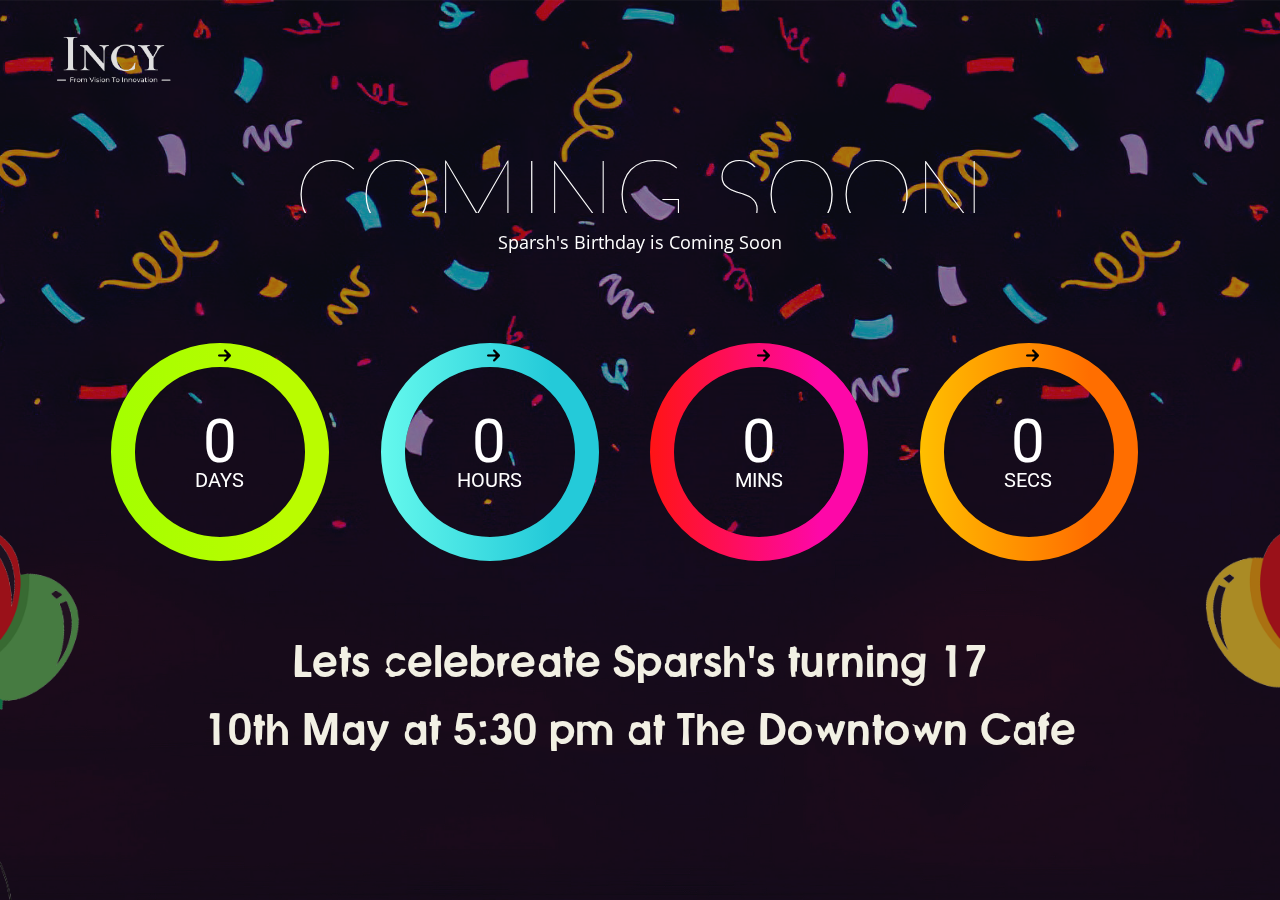
==== Birthday.html @ 022565e9 "Add files via upload" ====
<!doctype html>
<!--[if lt IE 7]>      <html class="no-js lt-ie9 lt-ie8 lt-ie7" lang=""> <![endif]-->
<!--[if IE 7]>         <html class="no-js lt-ie9 lt-ie8" lang=""> <![endif]-->
<!--[if IE 8]>         <html class="no-js lt-ie9" lang=""> <![endif]-->
<!--[if gt IE 8]><!-->
<html class="no-js" lang="en">
<!--<![endif]-->
<head>
	<meta http-equiv="Content-Type" content="text/html; charset=UTF-8"/>
	<title>Birthday: Coming Soon</title>
	<meta name="description" content="">
	<meta name="viewport" content="width=device-width, initial-scale=1">
	<link rel="icon" href="loop/assets/images/favicon.png">
	<link rel="apple-touch-icon" href="apple-touch-icon.png">
	<!-- GOOGLE FONTS -->
	<link href="//fonts.googleapis.com/css?family=Open+Sans:400,600" rel="stylesheet" type="text/css">
	<link href="//fonts.googleapis.com/css?family=Roboto:400" rel="stylesheet" type="text/css">
	<link href="//fonts.googleapis.com/css?family=Lato:100" rel="stylesheet" type="text/css">
	<!-- Countdown Stylesheet -->
	<link rel="stylesheet" href="loop/assets/css/jquery.classycountdown.min.css">
	<!-- Animate Stylesheet 
	<link rel="stylesheet" href="assets/css/animate.css">-->
	<!-- Custom Stylesheet -->
	<link rel="stylesheet" href="loop/assets/css/main.css">
	<script src="loop/assets/js/vendor/modernizr-2.8.3-respond-1.4.2.min.js"></script>
</head>
<body>
	<!--[if lt IE 8]>
            <p class="browserupgrade">You are using an <strong>outdated</strong> browser. Please <a href="http://browsehappy.com/">upgrade your browser</a> to improve your experience.</p>
        <![endif]-->
	<section id="wrapper" class="image">
		<div class="container-fluid animated" id="home">
			<div class="row logo-row">
				<a href="#" class="brand">
					<img src="loop/assets/images/logo.png" alt="" width = "10%">
				</a>
			</div><!-- Brand Logo -->
			<div class="middle-area">
				<div class="row">
					<p class="title">coming soon</p>
					<p class="subtitle">Sparsh's Birthday is Coming Soon</p>
				</div> <!-- Title & Subtitle -->
				<div class="container">
					<div class="countdown" data-end="May 10, 2022 00:00:00"></div>
				</div> <!-- Countdown Timer -->
				<div class="row">
					<div class="subscribe text-center">
						<p>Lets celebreate Sparsh's turning 17</p>
						<p>10th May at 5:30 pm at The Downtown Cafe</p>
						<br>
						<br>
					</div>
				</div>
			</div>	
		</div> 
	</section><!-- Main Wrapper -->
	<script src="loop/assets/js/vendor/jQuery-1.12.1.min.js"></script>
	<script src="loop/assets/js/bootstrap.min.js"></script>
	<script src="loop/assets/js/jquery.classycountdown.min.js"></script>
	<script src="loop/assets/js/jquery.knob.js"></script>
	<script src="loop/assets/js/jquery.throttle.js"></script>
	<script src="loop/assets/js/jquery.backstretch.min.js"></script>
	<script src="loop/assets/js/main.js"></script>
	<script>
		$(function () {
			/* Backstretch Activation */
			$.backstretch([
				'loop/assets/images/backgrounds/01.png',
			], {duration: 3000, fade: 700});
		});
	</script>
</body>
</html>
---- loop/assets/css/main.css ----
/*! 
	-	Loop Comeing Soon Template
	-	Url: www.creative-era.com
	-	Author: Julkar N. Nahian
	-	Author URL: www.jnahian.com
 *//*!
 * Bootstrap v3.3.6 (http://getbootstrap.com)
 * Copyright 2011-2015 Twitter, Inc.
 * Licensed under MIT (https://github.com/twbs/bootstrap/blob/master/LICENSE)
 *//*! normalize.css v3.0.3 | MIT License | github.com/necolas/normalize.css */
/* Tooltip container */
  
  /* .fadeInDown {
	-webkit-animation-name: fadeInDown;
	animation-name: fadeInDown;
  } */
  /*------------------------------------------------------------------
[Layout]

* body
	+wrapper / #wrapper
		+container-fluid / .container-fluid
			-row / .row
				 -logo / .brand
				 
				 -Title / .title
				 -Sub title / .subtitle
			countdown / .countdown
   
    + Footer / .footer

	Content header   .title

1. Body
2. wrapper / #wrapper
3. container-fluid / .container-fluid
4. row / .row
5. logo / .brand
6. Title / .title
7. second holder / .clock-wrap
8. Sub title / .subtitle
9. countdown / .countdown
10. Footer / .footer
11. heading / h2
12. Content header
-------------------------------------------------------------------*/
body.hidden #wrapper{
    overflow: hidden ;
}
.tooltip {
	position: absolute;
	z-index: 1070;
	display: block;
	font-family: "Helvetica Neue", Helvetica, Arial, sans-serif;
	font-style: normal;
	font-weight: normal;
	letter-spacing: normal;
	line-break: auto;
	line-height: 1.42857;
	text-align: left;
	text-align: start;
	text-decoration: none;
	text-shadow: none;
	text-transform: none;
	white-space: normal;
	word-break: normal;
	word-spacing: normal;
	word-wrap: normal;
	font-size: 12px;
	opacity: 0;
	filter: alpha(opacity=0)
}
#bgvid, iframe, object, embed, #ytvid {
    position: fixed;
    right: 0;
    bottom: 0;
    min-width: 100%;
    min-height: 100%;
    width: auto;
    height: auto;
    left: 0;
    top: 0;
}
.black_overlay:after {
    content: '';
    position: fixed;
    left: 0;
    top: 0;
    right: 0;
    bottom: 0;
    background-color: rgba(0,0,0,0.3);
}
.tooltip.in {
	opacity: 0.9;
	filter: alpha(opacity=90)
}
.tooltip.top {
	margin-top: -3px;
	padding: 5px 0
}
.tooltip.right {
	margin-left: 3px;
	padding: 0 5px
}
.tooltip.bottom {
	margin-top: 3px;
	padding: 5px 0
}
.tooltip.left {
	margin-left: -3px;
	padding: 0 5px
}
.tooltip-inner {
	max-width: 200px;
	padding: 3px 8px;
	color: #fff;
	text-align: center;
	background-color: #000;
	border-radius: 4px
}
.tooltip-arrow {
	position: absolute;
	width: 0;
	height: 0;
	border-color: transparent;
	border-style: solid
}
.tooltip.top .tooltip-arrow {
	bottom: 0;
	left: 50%;
	margin-left: -5px;
	border-width: 5px 5px 0;
	border-top-color: #000
}
.tooltip.top-left .tooltip-arrow {
	bottom: 0;
	right: 5px;
	margin-bottom: -5px;
	border-width: 5px 5px 0;
	border-top-color: #000
}
.tooltip.top-right .tooltip-arrow {
	bottom: 0;
	left: 5px;
	margin-bottom: -5px;
	border-width: 5px 5px 0;
	border-top-color: #000
}
.tooltip.right .tooltip-arrow {
	top: 50%;
	left: 0;
	margin-top: -5px;
	border-width: 5px 5px 5px 0;
	border-right-color: #000
}
.tooltip.left .tooltip-arrow {
	top: 50%;
	right: 0;
	margin-top: -5px;
	border-width: 5px 0 5px 5px;
	border-left-color: #000
}
.tooltip.bottom .tooltip-arrow {
	top: 0;
	left: 50%;
	margin-left: -5px;
	border-width: 0 5px 5px;
	border-bottom-color: #000
}
.tooltip.bottom-left .tooltip-arrow {
	top: 0;
	right: 5px;
	margin-top: -5px;
	border-width: 0 5px 5px;
	border-bottom-color: #000
}
.tooltip.bottom-right .tooltip-arrow {
	top: 0;
	left: 5px;
	margin-top: -5px;
	border-width: 0 5px 5px;
	border-bottom-color: #000
}
 html {
	font-family: sans-serif;
	-ms-text-size-adjust: 100%;
	-webkit-text-size-adjust: 100%
}
.animated {
	-webkit-animation-duration: 1s;
	animation-duration: 1s;
	-webkit-animation-fill-mode: both;
	animation-fill-mode: both;
  }
.fadeInDown {
    -webkit-animation-name: fadeInDown;
    animation-name: fadeInDown;
}
.fadeOutUp {
    -webkit-animation-name: fadeOutUp;
    animation-name: fadeOutUp;
}
html,body { height: 100%; background-repeat: no-repeat; background-size: cover;}
body {
	margin: 0
}
article, aside, details, figcaption, figure, footer, header, hgroup, main, menu, nav, section, summary {
	display: block
}
audio, canvas, progress, video {
	display: inline-block;
	vertical-align: baseline
}
a {
	background-color: transparent
}
a:active, a:hover {
	outline: 0
}
b, strong {
	font-weight: bold
}
dfn {
	font-style: italic
}
h1 {
	font-size: 2em;
	margin: 0.67em 0
}
mark {
	background: #ff0;
	color: #000
}
small {
	font-size: 80%
}
sub, sup {
	font-size: 75%;
	line-height: 0;
	position: relative;
	vertical-align: baseline
}
sup {
	top: -0.5em
}
sub {
	bottom: -0.25em
}
img {
	border: 0
}
figure {
	margin: 1em 40px
}
hr {
	box-sizing: content-box;
	height: 0
}
pre {
	overflow: auto
}
code, kbd, pre, samp {
	font-family: monospace, monospace;
	font-size: 1em
}
button, input, optgroup, select, textarea {
	color: inherit;
	font: inherit;
	margin: 0
}
button {
	overflow: visible
}
button, select {
	text-transform: none
}
button::-moz-focus-inner, input::-moz-focus-inner {
border:0;
padding:0
}
input {
	line-height: normal
}
input[type="number"]::-webkit-inner-spin-button, input[type="number"]::-webkit-outer-spin-button {
height:auto
}
input[type="search"]::-webkit-search-cancel-button, input[type="search"]::-webkit-search-decoration {
-webkit-appearance:none
}
fieldset {
	border: 1px solid #c0c0c0;
	margin: 0 2px;
	padding: 0.35em 0.625em 0.75em
}
legend {
	border: 0;
	padding: 0
}
textarea {
	overflow: auto
}
optgroup {
	font-weight: bold
}
table {
	border-collapse: collapse;
	border-spacing: 0
}
td, th {
	padding: 0
}/*! Source: https://github.com/h5bp/html5-boilerplate/blob/master/src/css/main.css */
@media print {
*, *:before, *:after {
	background: transparent !important;
	color: #000 !important;
	box-shadow: none !important;
	text-shadow: none !important
}
a, a:visited {
	text-decoration: underline
}
a[href]:after {
	content: " (" attr(href) ")"
}
pre, blockquote {
	border: 1px solid #999;
	page-break-inside: avoid
}
thead {
	display: table-header-group
}
tr, img {
	page-break-inside: avoid
}
img {
	max-width: 100% !important
}
p, h2, h3 {
	orphans: 3;
	widows: 3
}
h2, h3 {
	page-break-after: avoid
}
}
* {
	box-sizing: border-box
}
*:before, *:after {
	box-sizing: border-box
}
html {
	font-size: 10px;
	-webkit-tap-highlight-color: transparent
}
body {
	font-family: "Helvetica Neue", Helvetica, Arial, sans-serif;
	font-size: 14px;
	line-height: 1.42857;
	color: #333;
	background-color: #fff
}
input, button, select, textarea {
	font-family: inherit;
	font-size: inherit;
	line-height: inherit
}
a {
	color: #337ab7;
	text-decoration: none
}
a:hover, a:focus {
	color: #23527c;
	text-decoration: underline
}
a:focus {
	outline: thin dotted;
	outline: 5px auto -webkit-focus-ring-color;
	outline-offset: -2px
}
figure {
	margin: 0
}
img {
	vertical-align: middle
}
hr {
	margin-top: 20px;
	margin-bottom: 20px;
	border: 0;
	border-top: 1px solid #eee
}
.sr-only {
	position: absolute;
	width: 1px;
	height: 1px;
	margin: -1px;
	padding: 0;
	overflow: hidden;
	clip: rect(0, 0, 0, 0);
	border: 0
}
h1, h2, h3 {
	margin-top: 20px;
	margin-bottom: 10px
}
h4, h5, h6{
	margin-top: 10px;
	margin-bottom: 10px
}
h1 {
	font-size: 36px
}
h2 {
	font-size: 30px
}
h3 {
	font-size: 24px
}
h4 {
	font-size: 18px
}
h5 {
	font-size: 14px
}
h6 {
	font-size: 12px
}
p {
	margin: 0 0 10px
}
small {
	font-size: 85%
}
mark {
	background-color: #fcf8e3;
	padding: .2em
}
.text-right {
	text-align: right
}
.text-center {
	text-align: center
}

ul, ol {
	margin-top: 0;
	margin-bottom: 10px
}
.list-inline {
	padding-left: 0;
	list-style: none;
	margin-left: -5px
}
.list-inline>li {
	display: inline-block;
	padding-left: 5px;
	padding-right: 5px
}
dl {
	margin-top: 0;
	margin-bottom: 20px
}
dt, dd {
	line-height: 1.42857
}
dt {
	font-weight: bold
}
dd {
	margin-left: 0
}
blockquote {
	padding: 10px 20px;
	margin: 0 0 20px;
	font-size: 17.5px;
	border-left: 5px solid #eee
}
address {
	margin-bottom: 20px;
	font-style: normal;
	line-height: 1.42857
}
code, kbd, pre, samp {
	font-family: Menlo, Monaco, Consolas, "Courier New", monospace
}
code {
	padding: 2px 4px;
	font-size: 90%;
	color: #c7254e;
	background-color: #f9f2f4;
	border-radius: 4px
}
kbd {
	padding: 2px 4px;
	font-size: 90%;
	color: #fff;
	background-color: #333;
	border-radius: 3px;
	box-shadow: inset 0 -1px 0 rgba(0,0,0,0.25)
}
pre {
	display: block;
	padding: 9.5px;
	margin: 0 0 10px;
	font-size: 13px;
	line-height: 1.42857;
	word-break: break-all;
	word-wrap: break-word;
	color: #333;
	background-color: #f5f5f5;
	border: 1px solid #ccc;
	border-radius: 4px
}
.container {
	margin-right: auto;
	margin-left: auto;
	padding-left: 15px;
	padding-right: 15px
}
.container:before, .container:after {
	content: " ";
	display: table
}
.container:after {
	clear: both
}
@media (min-width: 768px) {
.container {
	max-width: 750px
}
}
@media (min-width: 992px) {
.container {
	max-width: 970px
}
}
@media (min-width: 1200px) {
.container {
	max-width: 1170px
}
}
.container-fluid {
	margin-right: auto;
	margin-left: auto;
	padding-left: 15px;
	padding-right: 15px
}
.container-fluid:before, .container-fluid:after {
	content: " ";
	display: table
}
.container-fluid:after {
	clear: both
}
.row {
	margin-left: -15px;
	margin-right: -15px
}
.row:before, .row:after {
	content: " ";
	display: table
}
.row:after {
	clear: both
}
.col-sm-3, .col-sm-4, .col-md-4, .col-xs-5, .col-sm-6, .col-xs-7, .col-md-10{
	position: relative;
	min-height: 1px;
	padding-left: 15px;
	padding-right: 15px
}
.col-xs-7,.col-xs-5 {
	float: left
}
.col-xs-5 {
	width: 41.66667%
}
.col-xs-7 {
	width: 58.33333%
}
@media (min-width: 768px) {
.col-sm-3, .col-sm-4, .col-sm-6 {
	float: left
}
.col-sm-3 {
	width: 25%
}
.col-sm-4 {
	width: 33.33333%
}
.col-sm-6 {
	width: 50%
}
.col-sm-pull-6 {
	right: 50%
}
.col-sm-push-3 {
	left: 25%
}
.col-sm-offset-3 {
	margin-left: 25%
}
}
@media (min-width: 992px) {
.col-md-4{
	float: left
}
.col-md-4 {
	width: 33.33333%
}
.col-md-offset-1 {
	margin-left: 8.33333%
}
.col-md-offset-4 {
	margin-left: 33.33333%
}
}
table {
	background-color: transparent
}
caption {
	padding-top: 8px;
	padding-bottom: 8px;
	color: #777;
	text-align: left
}
th {
	text-align: left
}
fieldset {
	padding: 0;
	margin: 0;
	border: 0;
	min-width: 0
}
legend {
	display: block;
	width: 100%;
	padding: 0;
	margin-bottom: 20px;
	font-size: 21px;
	line-height: inherit;
	color: #333;
	border: 0;
	border-bottom: 1px solid #e5e5e5
}
label {
	display: inline-block;
	max-width: 100%;
	margin-bottom: 5px;
	font-weight: bold
}
output {
	display: block;
	padding-top: 7px;
	font-size: 14px;
	line-height: 1.42857;
	color: #555
}
.form-control {
	display: block;
	width: 100%;
	height: 34px;
	padding: 6px 12px;
	font-size: 14px;
	line-height: 1.42857;
	color: #555;
	background-color: #fff;
	background-image: none;
	border: 1px solid #ccc;
	border-radius: 4px;
	box-shadow: none important;
	transition: border-color ease-in-out 0.15s, box-shadow ease-in-out 0.15s
}
.form-control:focus {
	border-color: #66afe9;
	outline: 0;
	box-shadow: inset 0 1px 1px rgba(0,0,0,0.075), 0 0 8px rgba(102,175,233,0.6)
}
.form-control::-moz-placeholder {
color:#999;
opacity:1
}
.form-control:-ms-input-placeholder {
color:#999
}
.form-control::-webkit-input-placeholder {
color:#999
}
.form-control::-ms-expand {
border:0;
background-color:transparent
}
.btn {
	display: inline-block;
	margin-bottom: 0;
	font-weight: normal;
	text-align: center;
	vertical-align: middle;
	-ms-touch-action: manipulation;
	touch-action: manipulation;
	cursor: pointer;
	background-image: none;
	border: 1px solid transparent;
	white-space: nowrap;
	padding: 6px 12px;
	font-size: 14px;
	line-height: 1.42857;
	border-radius: 4px;
	-webkit-user-select: none;
	-moz-user-select: none;
	-ms-user-select: none;
	user-select: none
}
.btn-default:hover {
	color: #333;
	background-color: #e6e6e6;
	border-color: #adadad
}
.input-group {
	position: relative;
	display: table;
	border-collapse: separate
}
.input-group .form-control {
	position: relative;
	z-index: 2;
	float: left;
	width: 100%;
	margin-bottom: 0
}
.input-group .form-control:focus {
	z-index: 3
}
.input-group-addon, .input-group-btn, .input-group .form-control {
	display: table-cell
}
.input-group .form-control:not(:first-child):not(:last-child) {
	border-radius: 0
}
.input-group-addon, .input-group-btn {
	width: 1%;
	white-space: nowrap;
	vertical-align: middle
}
.input-group-addon {
	padding: 6px 12px;
	font-size: 14px;
	font-weight: normal;
	line-height: 1;
	color: #555;
	text-align: center;
	background-color: #eee;
	border: 1px solid #ccc;
	border-radius: 4px
}
.input-group-addon:first-child {
	border-right: 0
}
.input-group-btn {
	position: relative;
	font-size: 0;
	white-space: nowrap
}
.input-group-btn>.btn {
	position: relative
}
.input-group-btn>.btn:hover, .input-group-btn>.btn:focus, .input-group-btn>.btn:active {
	z-index: 2
}
@-webkit-keyframes progress-bar-stripes {
from {
background-position:40px 0
}
to {
	background-position: 0 0
}
}
@keyframes progress-bar-stripes {
from {
background-position:40px 0
}
to {
	background-position: 0 0
}
}
/*! 
 *  Font Awesome 4.5.0 by @davegandy - http://fontawesome.io - @fontawesome
 *  License - http://fontawesome.io/license (Font: SIL OFL 1.1, CSS: MIT License)
 */
@font-face {
	font-family: 'FontAwesome';
	src: url("../fonts/fontawesome-webfont.eot");
	src: url("../fonts/fontawesome-webfont.eot") format("embedded-opentype"), url("../fonts/fontawesome-webfont.woff") format("woff2"), url("../fonts/fontawesome-webfont.woff") format("woff"), url("../fonts/fontawesome-webfont.ttf") format("truetype"), url("../fonts/fontawesome-webfont.svg") format("svg");
	font-weight: normal;
	font-style: normal
}
.fa {
	display: inline-block;
	font: normal normal normal 14px/1 FontAwesome;
	font-size: inherit;
	text-rendering: auto;
	-webkit-font-smoothing: antialiased;
	-moz-osx-font-smoothing: grayscale
}
@-webkit-keyframes fa-spin {
0% {
-webkit-transform:rotate(0deg);
transform:rotate(0deg)
}
100% {
-webkit-transform:rotate(359deg);
transform:rotate(359deg)
}
}
@keyframes fa-spin {
0% {
-webkit-transform:rotate(0deg);
transform:rotate(0deg)
}
100% {
-webkit-transform:rotate(359deg);
transform:rotate(359deg)
}
}
.fa-envelope-o:before {
	content: "\f003"
}
.fa-twitter:before {
	content: "\f099"
}
.fa-facebook:before {
	content: "\f09a"
}
.fa-pinterest:before {
	content: "\f0d2"
}
.fa-dribbble:before {
	content: "\f17d"
}
.fa-linkedin:before {
    content: "\f0e1";
}
.fa-spinner:before {
    content: "\f110";
}
.fa-spin {
	-webkit-animation: fa-spin 2s infinite linear;
	animation: fa-spin 2s infinite linear;
  }
  @-webkit-keyframes fa-spin {
	0% {
	  -webkit-transform: rotate(0deg);
	  transform: rotate(0deg);
	}
	100% {
	  -webkit-transform: rotate(359deg);
	  transform: rotate(359deg);
	}
  }
  @keyframes fa-spin {
	0% {
	  -webkit-transform: rotate(0deg);
	  transform: rotate(0deg);
	}
	100% {
	  -webkit-transform: rotate(359deg);
	  transform: rotate(359deg);
	}
  }

@font-face {
	font-family: "Flaticon";
	src: url("../fonts/Flaticon.eot");
	src: url("../fonts/Flaticon.eot") format("embedded-opentype"),
	url("../fonts/Flaticon.woff") format("woff"),
	url("../fonts/Flaticon.ttf") format("truetype"),
	url("../fonts/Flaticon.svg") format("svg");
	font-weight: normal;
	font-style: normal
}
@font-face {
	font-family: "Avant";
	src: url("../fonts/AVANGDB.TTF") format("truetype");
	font-weight: normal;
	font-style: normal
}
@media screen and (-webkit-min-device-pixel-ratio: 0) {
@font-face {
	font-family: "Flaticon";
	src: url("./Flaticon.svg#Flaticon") format("svg")
}
}
.fi:before {
	display: inline-block;
	font-family: "Flaticon";
	font-style: normal;
	font-weight: normal;
	font-variant: normal;
	line-height: 1;
	text-decoration: inherit;
	text-rendering: optimizeLegibility;
	text-transform: none;
	-moz-osx-font-smoothing: grayscale;
	-webkit-font-smoothing: antialiased;
}
.flaticon-check:before {
	content: "\f100"
}
.flaticon-circle-1:before {
	content: "\f102"
}
.flaticon-note:before {
	content: "\f104"
}
.flaticon-pin:before {
	content: "\f105"
}
.flaticon-technology:before {
	content: "\f107"
}
a, a:hover, a:focus, button, button:hover, button:active, button:focus {
	outline: 0;
	text-decoration: none
}
body {
	font-size: 16px
}
#wrapper {
	padding: 33px 55px;
	position: relative;
	overflow-x: hidden;
	height: inherit;
}
#wrapper.black {
	background: #151515
}
#wrapper.black .subtitle {
	color: #4d4d4d
}
#wrapper.black .subscribe form .input-group {
	border-color: #4d4d4d
}
#wrapper.black .subscribe form .input-group .form-control {
	color: #4d4d4d
}
#wrapper.black .footer {
	color: #4d4d4d;
}
#wrapper.black .footer ul li a {
	color: #4d4d4d
}
#wrapper.white {
	background: #fff
}
#wrapper.white .title {
	color: #151515
}
#wrapper.white .subtitle, #wrapper.white .ClassyCountdown-value {
	color: #4d4d4d !important
}
#wrapper.white .footer {
	color: #4d4d4d
}
#wrapper.white .footer ul li a {
	color: #4d4d4d
}
#wrapper.white .page-link {
	border-color: #4d4d4d
}
#wrapper.white .subscribe p {
	color: #4d4d4d
}
#wrapper.white .subscribe form .input-group {
	border-color: #4d4d4d
}
#wrapper.white .subscribe form .input-group .input-group-addon i {
	color: #4d4d4d
}
#wrapper.white .subscribe form .input-group .form-control {
	color: #4d4d4d
}
#wrapper.white .otherpage {
	background: rgba(255,255,255,0.9)
}
#wrapper.white .otherpage .discription h4, #wrapper.white .otherpage .discription i.fi {
	color: #4d4d4d
}
#wrapper.white .otherpage .closeModal:hover {
	color: #151515
}
#wrapper.image, #wrapper.video {
	color: #fff
}
#wrapper.image ::-webkit-input-placeholder, #wrapper.video ::-webkit-input-placeholder {
color:#fff
}
#wrapper.image :-moz-placeholder, #wrapper.video :-moz-placeholder {
color:#fff
}
#wrapper.image ::-moz-placeholder, #wrapper.video ::-moz-placeholder {
color:#fff
}
#wrapper.image :-ms-input-placeholder, #wrapper.video :-ms-input-placeholder {
color:#fff
}
#wrapper .container-fluid{
	position: relative;
	height: 100%;
}
#wrapper .demo {
	padding-top: 30px
}
#wrapper .demo .tab-pane {
	margin-bottom: 30px
}
#wrapper .demo .tab-pane a {
	display: inline-block;
	margin-top: 30px
}
#wrapper .demo ul[role=tablist] {
	padding-left: 0;
}
#wrapper .demo ul[role=tablist] li {
	display: inline-block;
	padding: 0 15px;
	margin-bottom: 20px
}
#wrapper .demo ul[role=tablist] li a {
	font-size: .95em;
	padding-bottom: 4px;
	color: #4d4d4d
}
#wrapper .demo ul[role=tablist] li:hover a, #wrapper .demo ul[role=tablist] li.active a {
	color: #151515;
	border-bottom: 3px solid #151515
}
#wrapper #submit.success i {
    color: green !important;
}
.alert {
    padding: 15px;
    margin-bottom: 20px;
    border: 1px solid transparent;
    border-radius: 4px;
}
.alert-dismissable, .alert-dismissible {
	padding-right: 35px
}
.alert-dismissable .close, .alert-dismissible .close {
	position: relative;
	top: -2px;
	right: -21px;
	color: inherit
}
.alert-success {
	background-color: #dff0d8;
	border-color: #d6e9c6;
	color: #3c763d
}
.alert-success hr {
	border-top-color: #c9e2b3
}
.alert-success .alert-link {
	color: #2b542c
}
.alert-info {
	background-color: #d9edf7;
	border-color: #bce8f1;
	color: #31708f
}
.alert-info hr {
	border-top-color: #a6e1ec
}
.alert-info .alert-link {
	color: #245269
}
.alert-warning {
	background-color: #fcf8e3;
	border-color: #faebcc;
	color: #8a6d3b
}
.alert-warning hr {
	border-top-color: #f7e1b5
}
.alert-warning .alert-link {
	color: #66512c
}
.alert-danger {
	background-color: #f2dede;
	border-color: #ebccd1;
	color: #a94442
}
.alert-danger hr {
	border-top-color: #e4b9c0
}
.alert-danger .alert-link {
	color: #843534
}
#wrapper #submit.error i {
	color: red !important;
}
.alert-success {
    background-color: #dff0d8;
    border-color: #d6e9c6;
    color: #3c763d;
}
#wrapper .blur {
	-webkit-filter: blur(15px);
	filter: blur(15px)
}
#wrapper #slideshow {
	position: relative;
	width: 100%;
	height: 620px;
	overflow: hidden;
	background:url("../images/frame.png") no-repeat 46% -44%;
}
#wrapper #slideshow div {
	position: absolute;
	width: 100%
}
#wrapper.landing {
	background-image: url("../images/backgrounds/landing.jpg");
	background-size: cover
}
#wrapper .title {
	color: #fff;
	font-family: 'Lato';
	font-size: 6em;
	font-weight: 100;
	line-height: 1;
	margin-top: 56px;
	text-transform: uppercase;
	text-align: center;
	height: 70px;
	overflow: hidden
}
#wrapper .otherpage .title {
	margin-top: -20px;
}

#wrapper .subtitle {
	color: #fff;
	font-family: 'Open Sans';
	font-size: 1.1em;
	text-align: center;
	margin: 1em 0
}
#wrapper .countdown {
	margin: 60px 0
}
/*Newsletter subscribe start here*/
#wrapper .countdown .ClassyCountdown-wrapper>div {
	position: relative
}
#wrapper .countdown .ClassyCountdown-wrapper>div:before {
	content: "";
	background-image: url(../images/arrow.png);
	width: 13px;
	height: 13px;
	position: absolute;
	top: 6px;
	left: 49%
}
#wrapper .subscribe {
	color: #f2f0e4;
	font-family: "Avant";
}
#wrapper .subscribe p {
	margin-bottom: 8px;
	font-size: 42px
}
#wrapper .subscribe form .input-group {
	border-bottom: 1px solid #fff;
	padding-bottom: 12px
}
#wrapper .subscribe form .input-group .form-control, #wrapper .subscribe form .input-group .input-group-addon, #wrapper .subscribe form .input-group .input-group-btn>.btn {
	background-color: transparent;
	border: 0;
	color: #fff
}
#wrapper .subscribe form .input-group .form-control {
	font-family: "Open Sans";
	font-size: 18px;
	box-shadow: 0 0 0
}
#wrapper .subscribe form .input-group .input-group-addon {
	font-size: 2em;
	padding: 0;
	padding-left: 5px
}
#wrapper .subscribe form .input-group .input-group-addon i {
	line-height: 1
}
#wrapper .subscribe form .input-group i.fi, #wrapper .subscribe form .input-group i.fa {
	color: #ccc;
}
/*Newsletter subscribe end here*/
/*Footer start here*/
#wrapper .footer {
	color: #fff;
	font-size: .95em;
	margin-top:120px;;
	margin-bottom: 5px;
	height: 38px;
	line-height: 38px;
}

#wrapper .footer ul {
	margin-bottom: 0
}
#wrapper .footer ul li a {
	padding: 0 10px;
	font-size: 1.5em;
	color: #fff;
	transition: all linear .3s
}
#wrapper .footer ul li:nth-child(1):hover a {
	color: #3D5B99;
}
#wrapper .footer ul li:nth-child(2):hover a {
	color: #00ABDC;
}
#wrapper .footer ul li:nth-child(3):hover a {
	color: #D9031F;
}
#wrapper .footer ul li:nth-child(4):hover a {
	color: #0073B2;
}
#wrapper .footer ul li:nth-child(5):hover a {
	color: #FA4086;
}
#wrapper .footer .text-right img {
	padding-left: 5px;
	margin-top: -2px
}
/*Footer end here*/
#wrapper .page-link {
	position: absolute;
	top: calc(50% - 18px);
	left: 4%;
	width: 36px;
	height: 36px;
	transition: all linear .3s;
	z-index: 11;
}
#wrapper .page-link.right {
	left: auto;
	right: 4%
}
#wrapper .otherpage {
	position: fixed;
	top: 0;
	right: 0;
	left: 0;
	bottom: 0;
	background: rgba(21,21,21,0.9);
	padding: 0 55px 0;
	visibility: hidden;
	transition: all linear 0.6s;
	z-index: 11;
	-webkit-transition: all linear 0.6s;
	-moz-transition: all linear 0.6s;
	-ms-transition: all linear 0.6s;
	-o-transition: all linear 0.6s;
	transform: translateY(-100%);
	-webkit-transform: translateY(-100%);
	-moz-transform: translateY(-100%);
	-ms-transform: translateY(-100%);
	-o-transform: translateY(-100%);
	opacity: 0;
	overflow-y: auto;
	overflow-x: hidden;
	display: flex;
    justify-content: center;
	align-items: center;
	flex-direction: column;
} 
#wrapper .otherpage.fadeInDown {
	transform: translateY(0px);
	opacity: 1;
	-webkit-transform: translateY(0px);
	-moz-transform: translateY(0px);
	-ms-transform: translateY(0px);
	-o-transform: translateY(0px);
}

#wrapper .otherpage .subtitle {
	color: #4d4d4d
}
#wrapper .otherpage .discription h4 {
	font-size: 1.4em;
	color: #fff;
	margin: 0 0 70px
}
#wrapper .otherpage .discription p {
	color: #4d4d4d;
	font-size: .95em
}
#wrapper .otherpage .closeModal {
	font-size: 3em;
	color: #4d4d4d;
	display: inline-block;
	margin: 0 0;
	transition: all linear .3s
}
section {
    padding: 120px 0;
}
#wrapper .otherpage .closeModal:hover {
	color: #fff
}
#wrapper .otherpage .contact-info .fi {
	display: inline-block;
	color: #fff;
	font-size: 2em;
	margin-bottom: 40px
}
#wrapper .otherpage .contact-info .fi+p {
	padding: 0 30px
}
#wrapper.black {
	background: #151515
}
#wrapper.black .subtitle {
	color: #4d4d4d
}
#wrapper.black .subscribe form .input-group {
	border-color: #4d4d4d
}
#wrapper.black .subscribe form .input-group .form-control {
	color: #4d4d4d
}
#wrapper.black .footer {
	color: #4d4d4d;
}
#wrapper.black .footer ul li a {
	color: #4d4d4d
}
#wrapper.image ::-webkit-input-placeholder, #wrapper.video ::-webkit-input-placeholder {
color:#fff
}
#wrapper.image :-ms-input-placeholder, #wrapper.video :-ms-input-placeholder {
color:#fff
}
/* ----------- iPad Pro ----------- */

@media (min-width: 1600px) {
	#wrapper {
		height: 100vh
	}
}
@media (min-width: 768px) and (max-width: 1024px) {
	#wrapper .page-link {
	top: 0;
	right: 70px;
	left: auto
	}
}
@media (min-width: 768px) and (max-width: 991px) {
	#wrapper {
		padding: 15px 0
	}
	#wrapper .row {
		margin: 0
	}
	#wrapper .subscribe {
		margin-bottom: 45px;
		overflow: hidden
	}
	#wrapper .otherpage {
		padding: 15px 0
	}
	#wrapper .otherpage .contact-info .fi+p {
		padding: 0
	}
}
@media (max-width: 767px) {
	#wrapper {
		padding: 15px
	}
	#wrapper .title {
		font-size: 2.6em;
		height: 28px
	}
	#wrapper .countdown {
		margin-top: 0;
		margin-bottom: 0
	}
	#wrapper .page-link {
		top: 0;
		right: 70px;
		left: auto
	}
	#wrapper .footer {
		margin-top: 30px;
	}
	#wrapper .otherpage {
		padding: 15px;
		margin-bottom: 5px;
	}
	#wrapper .title{ margin-top: 40px; margin-bottom: 2px;}
	#wrapper .otherpage .discription h4 {
		margin: 0px 0 20px 0;
	}

	#wrapper .otherpage {
		padding: 20px 0 50px 0;
	}

	#wrapper .otherpage .contact-info .fi {
		margin-bottom: 15px;
	}

	.contact-info [class*="col-"] {
		margin-bottom: 30px;
	}
	.contact-info [class*="col-"]:last-child{
		margin-bottom: 0;
	}
	#wrapper .otherpage .closeModal {
		margin: 0 0;
	}
	#wrapper .subtitle{
		font-size: 1em;
	}
	#wrapper .otherpage .discription h4 {
		font-size: 1.1em;
	}
	#wrapper .subtitle {
		margin: 0em 0 1em 0;
	}
	#wrapper .footer ul {
		margin-bottom: 0;
		padding: 0 0 15px 0;
	}
	#wrapper .subscribe p{
		font-size: 17px;
	}
	#wrapper .otherpage {
		display: block;
		padding: 70px 0;
	}

	section {
		padding: 30px 0 40px 0 !important;
	}
	.closeModal *,.closeModal  {
		line-height: normal  !important;
	}
	#wrapper .otherpage .title {
		margin-top: 0;
	}
	section#wrapper .container-fluid .row.logo-row {
		margin: 0;
	}
	#wrapper  .countdown {
		margin-left: -15px;
		margin-right: -15px;
	}
	#wrapper .row.footer{
		margin-left: 0;
		margin-right: 0;
	}
	#wrapper .subscribe {
		padding: 0 15px;
	}
}
@media (max-height: 900px) {
	section {
		padding: 80px 0 90px 0;
	}
}
@media (max-height: 800px) {
	section {
		padding: 50px 0 60px 0;
	}
}
@media (max-width: 360px) {
	#wrapper .title {
		font-size: 1.9em;
		height: 21px;	
	}
	#wrapper .subtitle {
		margin: 0em 0 1em 0;
		padding: 0 15px;
		font-size: 14px;
	}
	#wrapper .subscribe form .input-group .form-control{
		font-size: 15px;
	}
	#wrapper .subscribe form .input-group .input-group-addon{
		font-size: 1.5em;
	}
	#wrapper .otherpage .contact-info .fi+p {
		padding: 0 0;
	}
}
@media (min-width: 1280px) and (max-width: 1281px) {
	.ClassyCountdown-wrapper > div {margin: 10px 26px;}
}
@media (max-width: 1366px) {
    #wrapper .page-link {
        left: 0;
    }
    #wrapper .page-link.right {
        right: 0;
    }

}
@media (max-width: 1280px) {
	#wrapper .page-link.right{ right: 20px;}
}
@media (max-width: 1199px) {
	#wrapper .countdown .ClassyCountdown-wrapper > div::before{
		top:3px;
	}
}

@media (max-width: 1024px) {
	#wrapper .page-link{
		left: auto !important;
		right: 70px;
	}
}
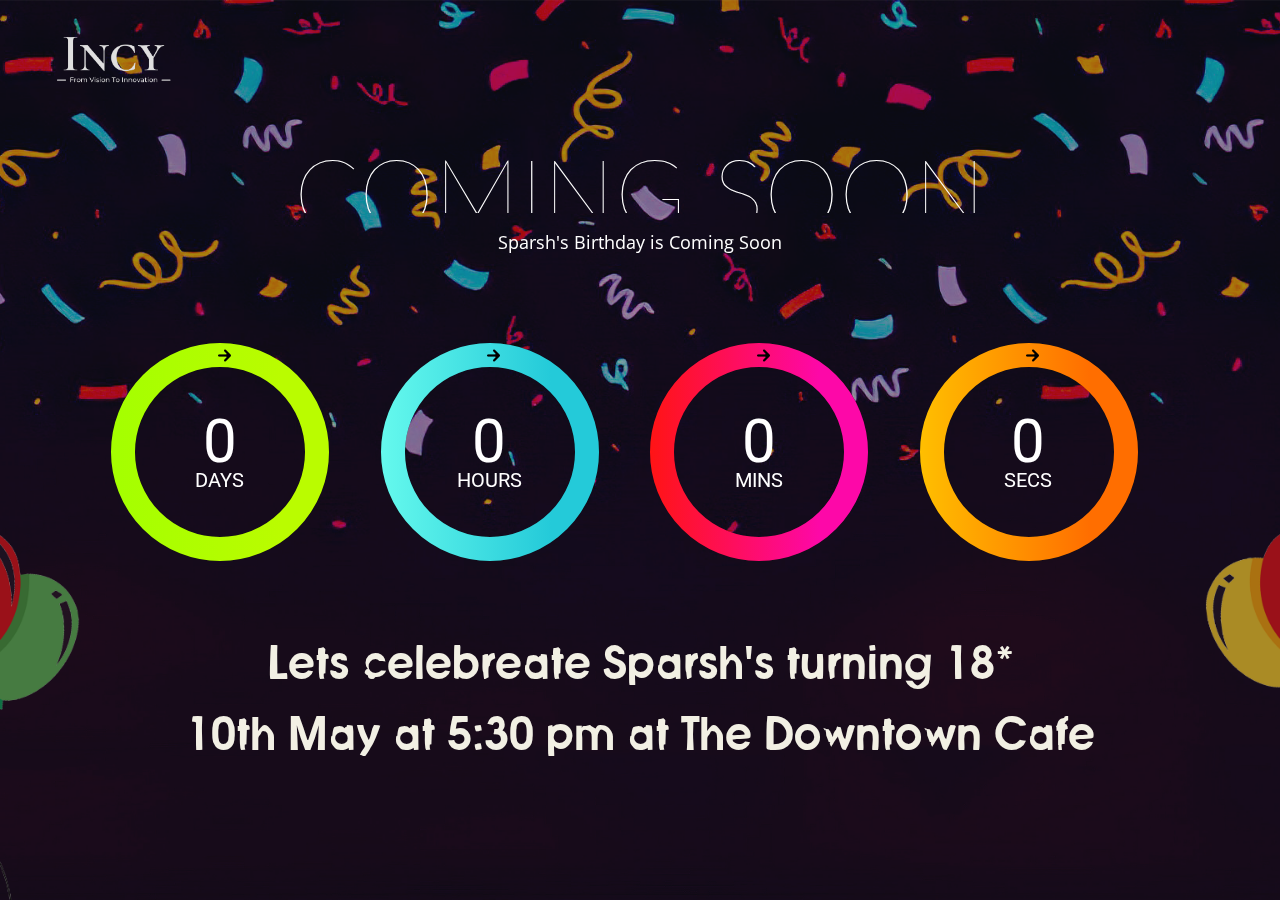
==== commit 1b8486d7: "Update Birthday.html" ====
--- a/Birthday.html
+++ b/Birthday.html
@@ -45,7 +45,7 @@
 				</div> <!-- Countdown Timer -->
 				<div class="row">
 					<div class="subscribe text-center">
-						<p>Lets celebreate Sparsh's turning 17</p>
+						<p>Lets celebreate Sparsh's turning 18*</p>
 						<p>10th May at 5:30 pm at The Downtown Cafe</p>
 						<br>
 						<br>
@@ -70,4 +70,4 @@
 		});
 	</script>
 </body>
-</html>+</html>
--- a/loop/assets/css/main.css
+++ b/loop/assets/css/main.css
@@ -1170,7 +1170,7 @@
 }
 #wrapper .subscribe p {
 	margin-bottom: 8px;
-	font-size: 42px
+	font-size: 275%
 }
 #wrapper .subscribe form .input-group {
 	border-bottom: 1px solid #fff;
